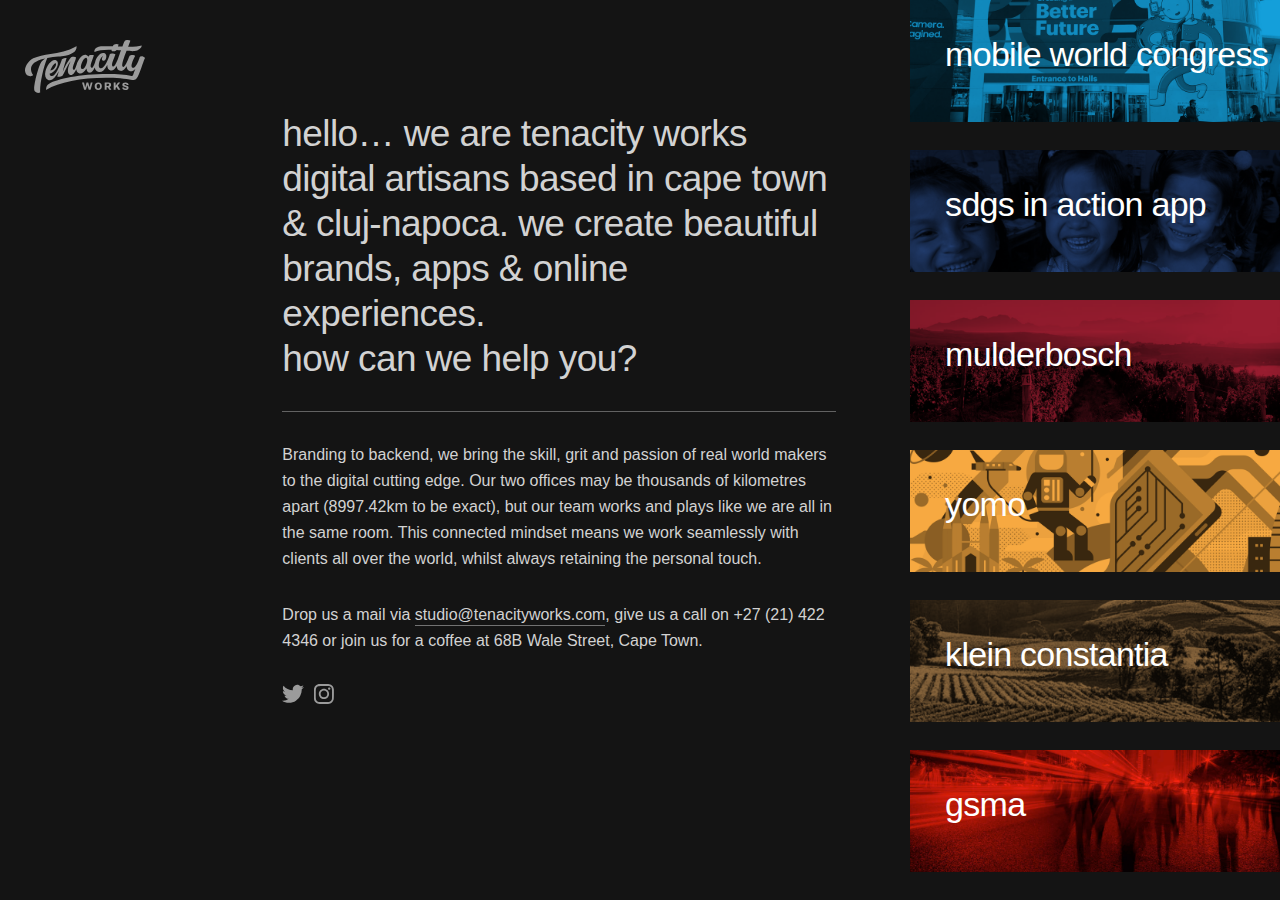
==== index.html @ d744fe5a "TW 2018 First commit" ====
<!DOCTYPE html>
<html lang="en">
<head>
  <meta charset="utf-8">
  <title>Tenacity Works</title>
  <meta name="description" content="">
  <!-- Mobile Specific Metas
  –––––––––––––––––––––––––––––––––––––––––––––––––– -->
  <meta name="viewport" content="width=device-width, initial-scale=1">
  <!-- FONT
  –––––––––––––––––––––––––––––––––––––––––––––––––– -->
  <link rel="stylesheet" type="text/css" href="https://cloud.typography.com/7602732/6141592/css/fonts.css" />
  <!-- CSS
  –––––––––––––––––––––––––––––––––––––––––––––––––– -->
  <link rel="stylesheet" href="css/normalize.css">
  <link rel="stylesheet" href="css/stylesheet.css">
  <!-- Favicon
  –––––––––––––––––––––––––––––––––––––––––––––––––– -->
  <link rel="icon" type="image/png" href="images/favicon.ico">
</head>
<body>
  <div class="container">
    <div class="row">
      <div id="sidebar-left" class="two columns">
       	<a href="/">
       		<?xml version="1.0" encoding="utf-8"?>
			<svg class="logo" version="1.1" id="Layer_1" xmlns="http://www.w3.org/2000/svg" xmlns:xlink="http://www.w3.org/1999/xlink" x="0px" y="0px"
	 viewBox="0 0 125 56" style="enable-background:new 0 0 125 56;" xml:space="preserve">
<path id="Fill-1" class="st0" d="M59.8,30.3c-0.2,0-0.4,0-0.6-0.1c-3-1.2,1.5-11.8,4.3-11.8c0.1,0,0.2,0,0.3,0.1
	C66.7,19.5,63.1,30.3,59.8,30.3 M31.7,24.2c0.1,0,0.2,0,0.3,0.1c1,0.6-0.2,6.9-5.6,7.6C27.7,28.2,30.3,24.2,31.7,24.2 M124.9,18.5
	c-0.8-1-2.2-1.7-3.4-1.7c-0.6,0-1.1,0.2-1.5,0.5c-0.1,0.1-0.3,0.4-0.8,1.5l0,0.1l0,0.1c-0.3,0.6-0.6,1.4-1,2.5
	c-1.4,3.4-3.5,7.4-5.6,7.4c-0.1,0-0.3,0-0.4,0c-0.5-0.1-0.8-0.4-1-0.9c-1-2.5,2.3-9.3,3.5-11.4c0-0.1,0-0.2,0-0.3
	c-0.4-0.5-1.6-0.8-2.8-0.8c-1.3,0-2.4,0.4-2.9,1c0,0.1-0.2,0.4-0.5,0.9c-0.3,0.7-0.9,2-1.5,3.7c-0.9,2-2.2,4.9-3.5,6.2
	c-0.4,0.4-0.8,0.7-1.2,0.7c-0.1,0-0.1,0-0.2,0c-0.3-0.1-0.5-0.3-0.6-0.6c-1-2.1,1.6-9.3,4.2-16l0-0.1h0.1c2.6,0.2,4.6,0.3,6.3,0.3
	c0.8,0,1.6,0,2.3-0.1c3.4-0.2,7.2-3.1,7.2-5.7c0,0,0-0.1,0-0.1c0,0-0.1,0-0.1,0c-2.8,1-7.2,1.4-13.9,1.4h-0.2l0.1-0.2
	c0.9-2.3,1.8-4.5,2.2-6c0-0.1,0-0.2-0.1-0.3C109,0.2,108.1,0,107.1,0c-1.5,0-2.7,0.4-3.2,1.1c-0.5,0.6-1.3,2.5-2.4,5.7l0,0.1h-0.1
	c-1.4,0-2.9-0.1-4.3-0.1l-0.2,0l0-0.2c0.2-0.8,0.5-1.3,0.7-1.8c0-0.1,0-0.2-0.1-0.2c-0.5-0.3-1.2-0.5-2-0.5c-1.1,0-2.3,0.3-3,0.9
	c-0.3,0.2-0.7,0.8-1,1.5l0,0.1h-0.1c-2-0.1-4.7-0.2-7-0.2c-2.2,0-4,0.1-5.3,0.2c-3.7,0.4-5.4,1.8-6.1,2.8c-0.6,0.9-0.9,1.9-0.7,3
	c0,0.1,0.1,0.1,0.1,0.1c3.6-1.6,8.4-2.4,14.7-2.4c1,0,2,0,3.1,0l0.1,0l0,0.1c-0.1,0.5-0.1,0.8-0.1,0.9c0,0.2,1,0.7,2.3,0.7
	c0.6,0,1.4-0.1,2.1-0.6c0.3-0.2,0.5-0.5,0.8-0.8l0-0.1h0.1c1.4,0.1,2.8,0.2,4.4,0.3l0.1,0l-0.4,1.1c-0.3,0.9-0.7,1.9-1,2.9
	c-0.7,1.8-1.4,3.7-1.9,5.5c-1.3,3.1-2.4,5.3-3.3,6.5c-0.7,0.8-1.3,1.2-1.8,1c-0.4-0.1-0.6-0.3-0.8-0.7c-0.7-1.6,0.8-5.3,2.1-8.4
	c0.6-1.5,1.4-3.4,1.2-3.6c-0.5-0.4-2.1-0.8-3.6-0.8c-1,0-1.7,0.2-2,0.6c-0.1,0.2-0.2,0.4-0.3,0.7c-0.2,0.7-0.6,1.6-0.9,2.7
	c-0.5,1.4-1.8,4.5-3.4,7.2c-1.4,2.3-3.1,4.2-4.8,4.2c-0.2,0-0.5,0-0.7-0.1c-1.3-0.4-1.8-2.1-1.4-4.6c0.5-3.5,2.7-8,4.3-8
	c0.1,0,0.2,0,0.2,0l0.3,0.1l-0.3,0.1c-0.7,0.4-1.5,1.8-1.4,3c0.1,0.6,0.4,1.4,1.5,1.7c0.1,0,0.2,0,0.3,0c1.4,0,2.6-2,2.8-4
	c0.3-2.1-0.6-3.6-2.3-4.1c-0.4-0.1-0.7-0.1-1.1-0.1c-3.7,0-7.1,4.9-8.3,9.6c0,0-1,3.3-2.2,5c-0.4,0.6-0.8,0.9-1.2,0.9
	c-0.1,0-0.1,0-0.2,0c-0.4-0.1-0.7-0.4-0.8-0.8c-0.8-1.9,0.9-6.1,2.1-9.3c0.5-1.4,1.1-2.9,1-3.1c-0.3-0.2-1.1-0.3-2.1-0.3
	c-1.3,0-2.3,0.2-2.6,0.4c-0.1,0.2-0.4,0.7-0.7,1.4l-0.1,0.2l-0.1-0.2c-0.5-0.9-1.2-1.5-2.2-1.8c-0.4-0.1-0.8-0.2-1.1-0.2
	c-3.7,0-7.5,5.2-8.9,10c-0.6,1.9-1.2,3.7-1.9,4.8c-0.4,0.6-0.8,0.9-1.2,0.9c-0.1,0-0.2,0-0.3-0.1c-1.5-0.7-0.2-4.3,1.2-7.9
	c0.9-2.3,1.7-4.7,1.3-5.1c-0.3-0.3-1.1-0.5-2.1-0.5c-0.9,0-1.9,0.1-2.5,0.3c-1.9,1.5-6.6,9.2-8.6,14.3l-0.4,1.1l0.2-1.2
	c0.6-3.2,3.7-12.8,3.7-12.9c0,0,0-0.1,0-0.1c0,0-0.1-0.1-0.1-0.1c-1.6,0-3.5,0.6-4.7,1.2c0,0-0.1,0.1-0.1,0.1l0,0
	c-0.5,2.1-2.4,7.3-4.7,11.6c-1.8,3.3-3.8,5.9-5.8,5.9c-0.3,0-0.6-0.1-0.9-0.2c-0.9-0.4-1.3-1.4-1.3-2.8V35l0.1,0
	c4.2-0.7,7.9-5.7,8.4-9.7c0.3-2-0.3-3.4-1.6-4c-0.5-0.2-1.1-0.4-1.6-0.4c-4,0-8.4,6.1-9.7,11.6c-1,4.2-0.1,7.4,2.4,8.8
	c0.7,0.4,1.4,0.6,2.1,0.6c3.6,0,6.9-4.8,9-8.8l0.1-0.1l0.4-0.8l-0.3,1c-0.5,2-1.1,3.9-1.3,4.9c0,0,0,0.1,0,0.1c0,0,0.1,0.1,0.1,0.1
	c0.3,0.1,0.7,0.1,1,0.1c1.7,0,3.8-0.7,4.4-1.4c0.2-0.3,0.7-1.3,1.4-2.6c0.1-0.2,0.2-0.4,0.3-0.6c1.7-3.5,4.2-8.7,6.1-10.9l0.6-0.7
	l-0.4,0.8c-2.3,4.8-3.1,9-2.2,11.4c0.4,1,1.1,1.7,2.1,2c0.2,0.1,0.5,0.1,0.7,0.1c2.4,0,4.4-3.5,5.4-5.6l0.2-0.3l0.1,0.4
	c0.3,1.9,1.3,3.2,2.8,3.7c2.4,0.8,5.3-1,7.6-4.8l0.2-0.3l0,0.3c0.2,2.2,1.1,3.6,2.5,4c0.3,0.1,0.6,0.1,0.9,0.1c2.3,0,4-2.8,5-5.1
	l0.1-0.3l0.1,0.4c0.4,2.2,1.6,3.6,3.5,4.1c3.3,1,6.5-1.3,9.3-6.9l0.2-0.4V26c0,3.2,1.1,5.1,3.4,5.7c2.2,0.5,4.4-0.9,6.3-4.3l0.2-0.3
	l0,0.4c0.2,2.5,1.4,4,3.6,4.6c0.3,0.1,0.6,0.1,0.9,0.1c2.3,0,4.3-2.5,5.6-4.7l0.2-0.3l0,0.4c0.1,2.4,1.1,4,2.9,4.7
	c1.9,0.8,3.9,0.2,5.8-1.8L115,30l-0.2,0.5c-1,2.6-1.7,4.5-2.3,6.1c-0.2,0.6-0.9,0.9-1.5,0.8c-6.4-1.3-15-1.9-24.9-1.9
	c-29.5,0-52.3,5.2-61,10c-2.1,1.1-3.1,3.1-3.2,6.2c0,0.1,0,0.1,0.1,0.2c0.1,0.1,0.2,0.1,0.3,0c12.9-7.8,36.1-12.5,62.1-12.5
	c10.4,0,20.4,0.8,27.2,2.3c0.3,0,0.6,0.1,0.9,0.1c0.4,0,1-0.1,1.6-0.3c0.6-0.3,1.3-0.7,2.1-1.5c1.7-1.7,3.4-6.6,5.2-11.7
	c1.2-3.3,2.3-6.7,3.6-9.5C125,18.7,125,18.5,124.9,18.5"/>
<path id="Fill-4" class="st0" d="M22.9,19.6c0.1-0.2,0.2-0.5,0.3-0.7l0-0.1l0.1,0c3.9-0.7,7.8-1.1,11.3-1.5c1.3-0.1,2.5-0.3,3.6-0.4
	c5.4-0.6,9.5-1.9,12.2-3.9c2.4-1.7,3.5-3.9,3.3-6.4c0-0.1,0-0.2,0-0.2l0,0c-0.1,0-0.3,0-0.6,0.3c-8.2,4.8-17.9,6.4-26.5,7.8
	c-6.8,1.1-13.2,2.2-18,4.6C3.2,21.8-0.4,28.3,0,32.1c0.4,4.1,3.2,5.6,5.4,5.6c0.2,0,0.4,0,0.6,0c0.9-0.1,2-0.8,2.5-1.3
	c-1.2-1.1-1.9-2.9-2.2-5.1c-0.6-5.6,3.8-9.4,13.5-11.7l1.3-0.3l-1.2,0.7c-1,0.7-2,1.6-2.8,2.7c-3.1,4.5-8.1,23.9-7.5,29.2
	c0.2,1.6,1.6,3.2,4.1,3.2c0.7,0,1.4-0.1,2.1-0.4C15.1,46.1,19.5,27.5,22.9,19.6"/>
<polygon id="Fill-6" class="st0" points="59.4,44.3 61.5,44.3 62.6,49.3 62.7,49.3 64.1,44.3 65.9,44.3 67.3,49.3 67.3,49.3 
	68.5,44.3 70.4,44.3 68.3,51.8 66.4,51.8 64.9,47 64.9,47 63.5,51.8 61.6,51.8 "/>
<path id="Fill-8" class="st0" d="M74.7,47.7v0.8c0,1.3,0.6,1.9,1.7,1.9c1,0,1.7-0.6,1.7-1.9v-0.8c0-1.3-0.6-1.9-1.7-1.9
	C75.3,45.9,74.7,46.5,74.7,47.7 M80,47.7v0.8c0,2.2-1.4,3.5-3.7,3.5c-2.2,0-3.7-1.3-3.7-3.5v-0.8c0-2.2,1.5-3.5,3.7-3.5
	C78.6,44.3,80,45.5,80,47.7"/>
<path id="Fill-10" class="st0" d="M85,45.8v2h1.4c0.8,0,1.2-0.4,1.2-0.9v-0.3c0-0.5-0.3-0.9-1.2-0.9H85z M85,49.2v2.6h-2v-7.6H87
	c1.7,0,2.7,0.9,2.7,2.3V47c0,1-0.6,1.8-1.5,2.1l1.8,2.8h-2.2l-1.6-2.6H85z"/>
<path id="Fill-12" class="st0" d="M97,51.8l-1.7-2.9L94.4,50v1.8h-2v-7.6h2v3.5l2.5-3.5h2.3l-2.5,3.2c0.2,0.3,0.4,0.8,0.7,1.3
	c0.3,0.5,0.6,1,0.9,1.4c0.3,0.5,0.5,0.9,0.7,1.2c0.2,0.3,0.3,0.5,0.3,0.5H97z"/>
<path id="Fill-14" class="st0" d="M107.9,46.7v0.2h-2v-0.2c0-0.5-0.4-0.9-1.3-0.9c-0.8,0-1.2,0.3-1.2,0.7c0,0.2,0.1,0.4,0.3,0.5
	c0.2,0.1,0.7,0.2,1.3,0.4c2.3,0.5,2.9,1.1,2.9,2.3c0,1.5-1.4,2.4-3.3,2.4c-2.3,0-3.3-1-3.3-2.5v-0.2h2v0.1c0,0.7,0.5,1.1,1.4,1.1
	c0.8,0,1.3-0.3,1.3-0.7c0-0.5-0.3-0.6-1.7-1c-2.2-0.4-2.9-1.1-2.9-2.3c0-0.7,0.3-1.2,0.9-1.7c0.6-0.4,1.4-0.7,2.3-0.7
	C106.9,44.3,107.9,45.3,107.9,46.7"/>
</svg>
       	</a>
      </div>
	  <!-- end logo -->
      <div id="main" class="ten columns">
		  <div id="content-box" class="seven columns">
		 		<div class="intro-box">
		        		<h1><strong>hello… we are tenacity works</strong><br>
		 			digital artisans based in cape town & cluj-napoca. we create beautiful brands, apps & online experiences.<br>
		 			how can we help you?
		        	 	</h1>
		       	</div>
		 		<!-- end intro -->
		 		<p class="about">Branding to backend, we bring the skill, grit and passion of real world makers to the digital cutting edge. Our two offices may be thousands of kilometres apart (8997.42km to be exact), but our team works and plays like we are all in the same room. This connected mindset means we work seamlessly with clients all over the world, whilst always retaining the personal touch.</p>
		 		<p>Drop us a mail via <a class="link" href="mailto:studio@tenacityworks.com">studio@tenacityworks.com</a>, give us a call on +27 (21) 422 4346 or join us for a coffee at 68B Wale Street, Cape Town.</p>
		 	  	<div class="social">
		 	  		<a href="http://twitter.com/tenacityworks" target="_blank">
												<?xml version="1.0" encoding="UTF-8"?>
						<svg class="twitter" width="22px" height="19px" viewBox="0 0 22 19" version="1.1" xmlns="http://www.w3.org/2000/svg" xmlns:xlink="http://www.w3.org/1999/xlink">
						    <defs></defs>
						    <g id="Page-1" stroke="none" stroke-width="1" fill="none" fill-rule="evenodd">
						        <g id="tw_ui_home_desk_v1" transform="translate(-285.000000, -773.000000)" fill="#9B9B9B">
						            <g id="Group-2" transform="translate(285.000000, 773.000000)">
						                <path d="M19.7226092,5.28128032 C19.7512552,5.3958636 19.7655779,5.58206086 19.7655779,5.83987274 C19.7655779,7.90236782 19.2642768,9.89324828 18.2616752,11.8125148 C17.2304277,13.8463639 15.7838163,15.4648498 13.9218418,16.6679719 C11.8879927,18.0143227 9.55336242,18.6874984 6.91795226,18.6874984 C4.39712471,18.6874984 2.09114107,18.0143227 0,16.6679719 C0.315103197,16.6966179 0.673175697,16.7109406 1.07421619,16.7109406 C3.16535726,16.7109406 5.04165443,16.0664109 6.70310902,14.7773514 C5.70050746,14.7773514 4.81965019,14.4837326 4.06053719,13.8964942 C3.3014242,13.3092558 2.77863943,12.5716277 2.49218156,11.6836088 C2.77863943,11.7122548 3.05077398,11.7265775 3.30858586,11.7265775 C3.70962635,11.7265775 4.1106675,11.6836088 4.51170799,11.5976715 C3.48046045,11.3685056 2.6210875,10.8385585 1.93358914,10.0078316 C1.24609078,9.17710459 0.902341599,8.23179434 0.902341599,7.17190082 L0.902341599,7.08596352 C1.53254865,7.45835869 2.20572369,7.6588786 2.92186803,7.68752459 C2.32030697,7.25783811 1.83332918,6.71356836 1.46093402,6.05471598 C1.08853885,5.3958636 0.902341599,4.6725576 0.902341599,3.88479928 C0.902341599,3.09704096 1.11718484,2.34508963 1.54687131,1.62894528 C2.66405615,3.03258799 4.03189121,4.14977282 5.65037715,4.98049979 C7.2688631,5.81122676 8.99477,6.26955922 10.8280992,6.35549651 C10.7708079,6.01174733 10.7421619,5.66799815 10.7421619,5.32424897 C10.7421619,4.52216733 10.9426825,3.770216 11.343723,3.06839497 C11.7447634,2.36657395 12.2890332,1.81514254 12.9765316,1.41410204 C13.6640299,1.01306155 14.4088196,0.812540978 15.2109012,0.812540978 C15.8697536,0.812540978 16.4784763,0.941446921 17.0370688,1.19925881 C17.5956612,1.45707069 18.0898006,1.80081987 18.5194871,2.23050635 C19.5507346,2.02998577 20.5103675,1.67191393 21.3983865,1.15629016 C21.0546373,2.21618368 20.3957849,3.04691065 19.4218287,3.64847172 C20.2812016,3.53388844 21.1405746,3.29039987 21.9999475,2.91800471 C21.3697405,3.83466897 20.6106282,4.62242795 19.7226092,5.28128032 Z" id="icn_twitter">
						                </path>
						            </g>
						        </g>
						    </g>
						</svg>
		 			</a>
					<!-- end twitter -->
		 			<a href="https://www.instagram.com/tenacityworks" target="_blank">
						<svg class="insta" version="1.1" id="Layer_1" xmlns="http://www.w3.org/2000/svg" xmlns:xlink="http://www.w3.org/1999/xlink" x="0px" y="0px"
							 viewBox="0 0 19.1 19.1" style="enable-background:new 0 0 19.1 19.1;" xml:space="preserve">
						<style type="text/css">
							.st0{fill-rule:evenodd;clip-rule:evenodd;fill:#9B9B9B;}
						</style>
						<path class="st0" d="M15.7,4.4c0,0.3-0.1,0.6-0.4,0.8c-0.2,0.2-0.5,0.3-0.8,0.3c-0.3,0-0.6-0.1-0.8-0.3c-0.2-0.2-0.3-0.5-0.3-0.8
							c0-0.3,0.1-0.6,0.3-0.8c0.2-0.2,0.5-0.3,0.8-0.3c0.3,0,0.6,0.1,0.8,0.3C15.6,3.8,15.7,4.1,15.7,4.4z"/>
						<path class="st0" d="M16.9,15.1c0.2-0.5,0.3-1.2,0.3-2.3c0-0.6,0-1.5,0-2.6V8.8c0-1.2,0-2,0-2.6c-0.1-1.1-0.2-1.8-0.3-2.3
							C16.6,3,16,2.4,15.1,2.1c-0.5-0.2-1.2-0.3-2.3-0.3c-0.6,0-1.5,0-2.6,0H8.8c-1.1,0-2,0-2.6,0c-1,0.1-1.8,0.2-2.3,0.3
							C3,2.4,2.4,3,2.1,3.9C1.9,4.4,1.8,5.1,1.7,6.2c0,0.6,0,1.5,0,2.6v1.4c0,1.1,0,2,0,2.6c0.1,1,0.2,1.8,0.3,2.3c0.4,0.9,1,1.5,1.8,1.8
							c0.5,0.2,1.2,0.3,2.3,0.3c0.6,0,1.5,0,2.6,0h1.4c1.2,0,2,0,2.6,0c1.1-0.1,1.8-0.2,2.3-0.3C16,16.6,16.6,15.9,16.9,15.1z M19,5.6
							c0,0.8,0,2.1,0,3.9c0,1.8,0,3.2-0.1,4c0,0.8-0.2,1.5-0.4,2.1c-0.3,0.7-0.6,1.3-1.2,1.8c-0.5,0.5-1.1,0.9-1.8,1.2
							c-0.6,0.2-1.3,0.3-2.1,0.4c-0.8,0-2.1,0.1-4,0.1c-1.8,0-3.2,0-4-0.1c-0.8,0-1.5-0.2-2.1-0.4c-0.7-0.2-1.3-0.6-1.8-1.1
							c-0.5-0.5-0.9-1.1-1.2-1.8c-0.2-0.6-0.3-1.3-0.4-2.1c0-0.8-0.1-2.1-0.1-4c0-1.8,0-3.2,0.1-4c0-0.8,0.2-1.5,0.4-2.1
							c0.3-0.7,0.6-1.3,1.2-1.8c0.5-0.5,1.1-0.9,1.8-1.2C4,0.2,4.7,0.1,5.5,0.1C6.3,0,7.7,0,9.5,0c1.8,0,3.2,0,4,0.1
							c0.8,0,1.5,0.2,2.1,0.4c0.7,0.3,1.3,0.6,1.8,1.2c0.5,0.5,0.9,1.1,1.2,1.8C18.8,4,18.9,4.7,19,5.6z"/>
						<path class="st0" d="M9.5,12.7c1.8,0,3.2-1.4,3.2-3.2s-1.4-3.2-3.2-3.2S6.3,7.7,6.3,9.5S7.7,12.7,9.5,12.7z M9.5,14.4
							c-2.7,0-4.9-2.2-4.9-4.9c0-2.7,2.2-4.9,4.9-4.9c2.7,0,4.9,2.2,4.9,4.9C14.4,12.2,12.2,14.4,9.5,14.4z"/>
						</svg>
		 			</a>
					<!-- end instagram -->
		 		</div>
		     </div>
		 	<div id="sidebar-right" class="five columns">
		 		<div class="block-item">
		 		    <figure class="tint mwc">
		 		         <img src="images/bg_mwc@2x.png" />
		 				 <h2>mobile world congress</h2>
		 		    </figure>
		 		</div>
		 		<div class="block-item">
		 		    <figure class="tint sdgs">
		 		         <img src="images/bg_sdg@2x.png" />
		 				 <h2>sdgs in action app</h2>
		 		    </figure>	
		 		</div>
		 		<div class="block-item">
		 		    <figure class="tint mulderbosch">
		 		         <img src="images/bg_mulder@2x.png" />
		 				 <h2>mulderbosch</h2>
		 		    </figure>
		 		</div>
		 		<div class="block-item">
		 		    <figure class="tint yomo">
		 		         <img src="images/bg_yomo@2x.png" />
		 				 <h2>yomo</h2>
		 		    </figure>
		 		</div>
		 		<div class="block-item">
		 		    <figure class="tint kc">
		 		         <img src="images/bg_kc@2x.png" />
		 				 <h2>klein constantia</h2>
		 		    </figure>
		 		</div>
		 		<div class="block-item">
		 		    <figure class="tint gsma">
		 		         <img src="images/bg_gsma@2x.png" />
		 				 <h2>gsma</h2>
		 		    </figure>
		 		</div>
		 	</div>
	  </div>
  </div>
</div> 
<!-- End Document
 –––––––––––––––––––––––––––––––––––––––––––––––––– -->
</body>
</html>
---- css/stylesheet.css ----
/* Table of contents
––––––––––––––––––––––––––––––––––––––––––––––––––
- Grid
- Base Styles
- Typography
- Links
- Global
- Media Queries
*/

/* Grid
–––––––––––––––––––––––––––––––––––––––––––––––––– */
.container {
  position: relative;
  width: 100% ;
  /*max-width: 1180px;*/

  padding: 0 20px;
  box-sizing: border-box; }
.column,
.columns {
  width: 100%;
  float: left;
  box-sizing: border-box; }
  
@media (min-width: 400px) {
  .container {
    padding: 0; }
}

/* For devices larger than 550px */
@media (min-width: 1000px) {

  .column,
  .columns {
    margin-left: 4%; }
  .column:first-child,
  .columns:first-child {
    margin-left: 0; }

  .one.column,
  .one.columns                    { width: 4.66666666667%; }
  .two.columns                    { width: 13.3333333333%; }
  .three.columns                  { width: 22%;            }
  .four.columns                   { width: 30.6666666667%; }
  .five.columns                   { /*width: 39.3333333333%;*/ width:35%; }
  .six.columns                    { width: 48%;            }
  .seven.columns                  { /*width: 56.6666666667%;*/ width:58%;}
  .eight.columns                  { width: 65.3333333333%; }
  .nine.columns                   { width: 74.0%;          }
  .ten.columns                    { width: 82.6666666667%;position:relative;}
  .eleven.columns                 { width: 91.3333333333%; }
  .twelve.columns                 { width: 100%; margin-left: 0; }

  .one-third.column               { width: 30.6666666667%; }
  .two-thirds.column              { width: 65.3333333333%; }

  .one-half.column                { width: 48%;}

}


/* Base Styles
–––––––––––––––––––––––––––––––––––––––––––––––––– */
/* NOTE
html is set to 62.5% so that all the REM measurements throughout Skeleton
are based on 10px sizing. So basically 1.5rem = 15px :) */
html {
  font-size: 62.5%; 
  font-family: sans-serif; 
  -ms-text-size-adjust: 100%; 
  -webkit-text-size-adjust: 100%; z
}
body {
  font-size: 16px; /* currently ems cause chrome bug misinterpreting rems on body element */
  line-height: 26px;
  font-family: "Ringside Regular A", "Ringside Regular B", "HelveticaNeue", "Helvetica Neue", Helvetica, Arial, sans-serif;
  font-style: normal;
  font-weight: 300;
  color: #D2D2D2; 
  background: #141414;
  margin:0;
}
::selection {
  background: #159FDB; /* WebKit/Blink Browsers */
  color:white;
}
::-moz-selection {
  background: #159FDB; /* Gecko Browsers */
  color:white;
}

/* Typography
–––––––––––––––––––––––––––––––––––––––––––––––––– */
h1, h2, h3, h4, h5, h6 {
  margin-top: 0;
  }
h1 { font-size: 37px; line-height: 45px;  letter-spacing: -.59px;font-weight:100;margin:0;}
h1 strong{font-weight:400;}
h2 { font-size: 34px; line-height: 40px; letter-spacing: -.73px; font-weight:300;color:#FFFFFF;}
h3 { font-size: 18px; line-height: 26px;font-weight:600; }

p {
  margin:0 0 30px; 
	
}

/* Links
–––––––––––––––––––––––––––––––––––––––––––––––––– */
a {
  color: inherit; text-decoration:none;}
a:hover {
  color: inherit; }

/* Global styles
–––––––––––––––––––––––––––––––––––––––––––––––––– */
  #main{
  	  margin-left:17.37%;
  }
  .intro-box{
  	border-bottom: 1px solid #626262;
  	padding-bottom:30px;
  	margin-bottom:30px;
  	padding-top:20%;
  }
  #sidebar-left{
  	position:fixed;
  }
  .logo{
    margin:40px auto 0;
    display:block;
  	width:120px;
	fill:#D2D2D2;
  }
  #sidebar-right{
  	height:100vh;
  	min-height:100vh;
  	overflow:hidden;
  	float:right;
  }
  .item-block{
  	overflow:hidden;
  }
  a.link{
  	border-bottom: 1px solid rgba(255,255,255,0.4);
  	padding-bottom: 2px;
  	transition:all 0.3s ease;
  }
  a.link:hover{
  	border-bottom: 1px solid rgba(255,255,255,0.8);
  }
  .close{
  	border-radius: 50%;
  	width: 40px;
  	height: 31px;
  	background:#323232;
  	color:#FFFFFF;
  	text-align:center;
  	position:absolute;
  	left:60px;
  	top:46px;
  	padding-top:9px;
	transition:all 0.3s ease;
	
  }
  .close:hover{
  	background:rgba(0,0,0,0.8);
  }
  .close svg:hover path{
  	fill:#D2D2D2;
  }
  /** tint **/
  .tint {
    position: relative;
    margin-right: 20px;
    cursor: pointer;
    line-height:0;
  /*  box-shadow: rgba(0,0,0,.2) 3px 5px 5px;
  */  margin:0;
  }

  .tint:before {
    content: "";
    display: block;
    position: absolute;
    top: 0;
    bottom: 0;
    left: 0;
    right: 0;
    transition: all .3s linear;
  }
  .tint img{width:100%; height:auto;}
  .tint h2{   
  	position: absolute;
      top: 28%;
      text-align: center;
      left: 35px;
  }
  .tint:hover:before { background: rgba(0,0,0, 0.4); }
  .social{
  	padding-bottom:30px;
  	overflow:hidden;
  }
  .social svg{
  	float:left;
  	margin:0 10px 0 0;
  }
  .social .insta{
  	width:20px;
  	float:left;
  	margin:0 10px 0 0;
  }
  path{
  	transition: fill .3s ease;
  }
  svg:hover path {
      fill: white;
  }
/** single pages **/
.mwc{background:#149FDA;color:#FFFFFF;}
.sdgs{background:#2B4C88;color:#FFFFFF;}
.mulderbosch{background:#981E32;color:#FFFFFF;}
.yomo{background:#F7A941;color:#FFFFFF;}
.kc{background:#A17848;color:#FFFFFF;}
.gsma{background:#E2222E;color:#FFFFFF;}
#content-box{padding-left:60px; margin:0;}
.popup .intro-box{border-color:rgba(255,255,255,0.6);padding-top:120px;}
#content-box img{
 	width:100%;
 	height:auto;
}
.image-holder{
 	margin-bottom:20px;
 	overflow:hidden;
}
#footer{
	padding:30px 0 30px 0;
	margin-left:60px;
	width:68%;
	border-top: 1px solid rgba(255,255,255,0.6);
	font-size:11px;
	text-transform:uppercase;
	clear:both;
	overflow:hidden;
	line-height:19px;
}


/* Media Queries
–––––––––––––––––––––––––––––––––––––––––––––––––– */
@media screen and (max-width: 750px) {
	.image-holder.multi{display:none;}
	.about{display:none;}
}
@media screen and (max-width: 1000px) {
	.container{
		padding:0;
	}
	#sidebar-left{
		position:relative;
	}
	h1{
		font-size:30px ;
		line-height:38px;
	}
	.block-item{
		height:100px;
		max-width:100%;
	}
	.logo {
	    margin: 40px 40px 0;
	}
	#main{
		margin:0;
	}
	#content-box{
		padding: 0 40px 10px;
	}
	#content-box .intro-box {
	    padding-top: 40px;
	}
	#sidebar-right{
		height:auto;
		min-height:auto;
	}
	.tint h2 {
	    top: 30px;
	}
	#sidebar-right .tint img {
	    width: 100%;
	}
	.popup{position:absolute;top:0;}
	.close{
		left:auto;
		right:40px;
	}
	.image-holder .three.columns {
	    width: 22%;
	    margin-right: 4%;
	}
	.image-holder .three.columns:last-child{
		margin:0;
	}
	#footer{
		width:auto;
		margin:0 40px;
	}
}
/* Larger than desktop */
@media (min-width: 1000px) {
	.block-item{
		height:16.66vh;
		max-width:490px;
	}
}
@media screen and (max-width: 1200px) {
	
	h1{
		font-size:29px;
		line-height:40px;
	}
	h2{
		font-size:26px;
	}
	.tint img {
	    width: 380px;
	}
}
/* Larger than Desktop HD */
@media (min-width: 1300px) {
	h1{
		font-size: 40px;
		line-height: 48px;}	
}
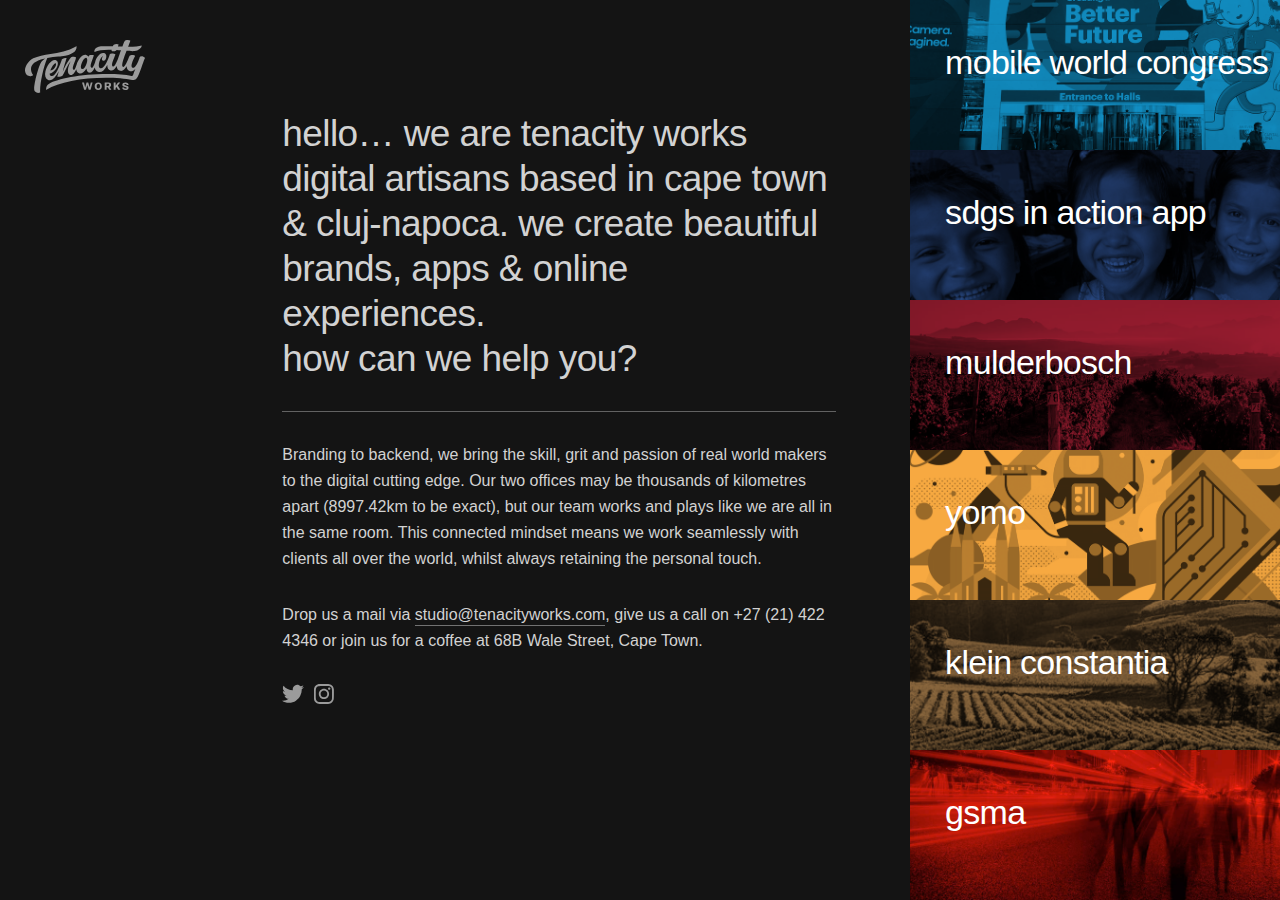
==== commit 6331d1b6: "the project blcoks have been changed, HTML and CSS - changed from inline image top background image" ====
--- a/index.html
+++ b/index.html
@@ -134,39 +134,33 @@
 		 		</div>
 		     </div>
 		 	<div id="sidebar-right" class="five columns">
-		 		<div class="block-item">
-		 		    <figure class="tint mwc">
-		 		         <img src="images/bg_mwc@2x.png" />
+		 		<div class="block-item tint">
+		 		    <figure class="mwc" style="background:url(images/bg_mwc@2x.png) no-repeat;">
 		 				 <h2>mobile world congress</h2>
 		 		    </figure>
 		 		</div>
-		 		<div class="block-item">
-		 		    <figure class="tint sdgs">
-		 		         <img src="images/bg_sdg@2x.png" />
+		 		<div class="block-item tint">
+		 		    <figure class="sdgs" style="background:url(images/bg_sdg@2x.png) no-repeat;">
 		 				 <h2>sdgs in action app</h2>
 		 		    </figure>	
 		 		</div>
-		 		<div class="block-item">
-		 		    <figure class="tint mulderbosch">
-		 		         <img src="images/bg_mulder@2x.png" />
+		 		<div class="block-item tint">
+		 		    <figure class="mulderbosch" style="background:url(images/bg_mulder@2x.png) no-repeat;">
 		 				 <h2>mulderbosch</h2>
 		 		    </figure>
 		 		</div>
-		 		<div class="block-item">
-		 		    <figure class="tint yomo">
-		 		         <img src="images/bg_yomo@2x.png" />
+		 		<div class="block-item tint">
+		 		    <figure class="yomo" style="background:url(images/bg_yomo@2x.png) no-repeat;">
 		 				 <h2>yomo</h2>
 		 		    </figure>
 		 		</div>
-		 		<div class="block-item">
-		 		    <figure class="tint kc">
-		 		         <img src="images/bg_kc@2x.png" />
+		 		<div class="block-item tint">
+		 		    <figure class="kc" style="background:url(images/bg_kc@2x.png) no-repeat;">
 		 				 <h2>klein constantia</h2>
 		 		    </figure>
 		 		</div>
-		 		<div class="block-item">
-		 		    <figure class="tint gsma">
-		 		         <img src="images/bg_gsma@2x.png" />
+		 		<div class="block-item tint">
+		 		    <figure class="gsma" style="background:url(images/bg_gsma@2x.png) no-repeat;">
 		 				 <h2>gsma</h2>
 		 		    </figure>
 		 		</div>
--- a/css/stylesheet.css
+++ b/css/stylesheet.css
@@ -169,6 +169,13 @@
   .close svg:hover path{
   	fill:#D2D2D2;
   }
+  .block-item figure{
+	  margin:0;width:100%; 
+	  background-size:cover !important;
+	  -webkit-background-size: cover !important;
+ 	 -moz-background-size: cover !important;
+ 	 -o-background-size: cover !important;
+	  height:100%;}
   /** tint **/
   .tint {
     position: relative;
@@ -308,9 +315,14 @@
 }
 /* Larger than desktop */
 @media (min-width: 1000px) {
+	#content-box{
+		max-width:860px;
+	}
+	#content-box.seven{max-width:680px;}
 	.block-item{
 		height:16.66vh;
 		max-width:490px;
+		/*float:right;*/
 	}
 }
 @media screen and (max-width: 1200px) {
@@ -331,4 +343,13 @@
 	h1{
 		font-size: 40px;
 		line-height: 48px;}	
+	.tint-img{
+		width:130%;
+	}
+	.tint h2{
+		top:35%;
+	}
+	.block-item{
+		max-width:580px;
+	}
 }